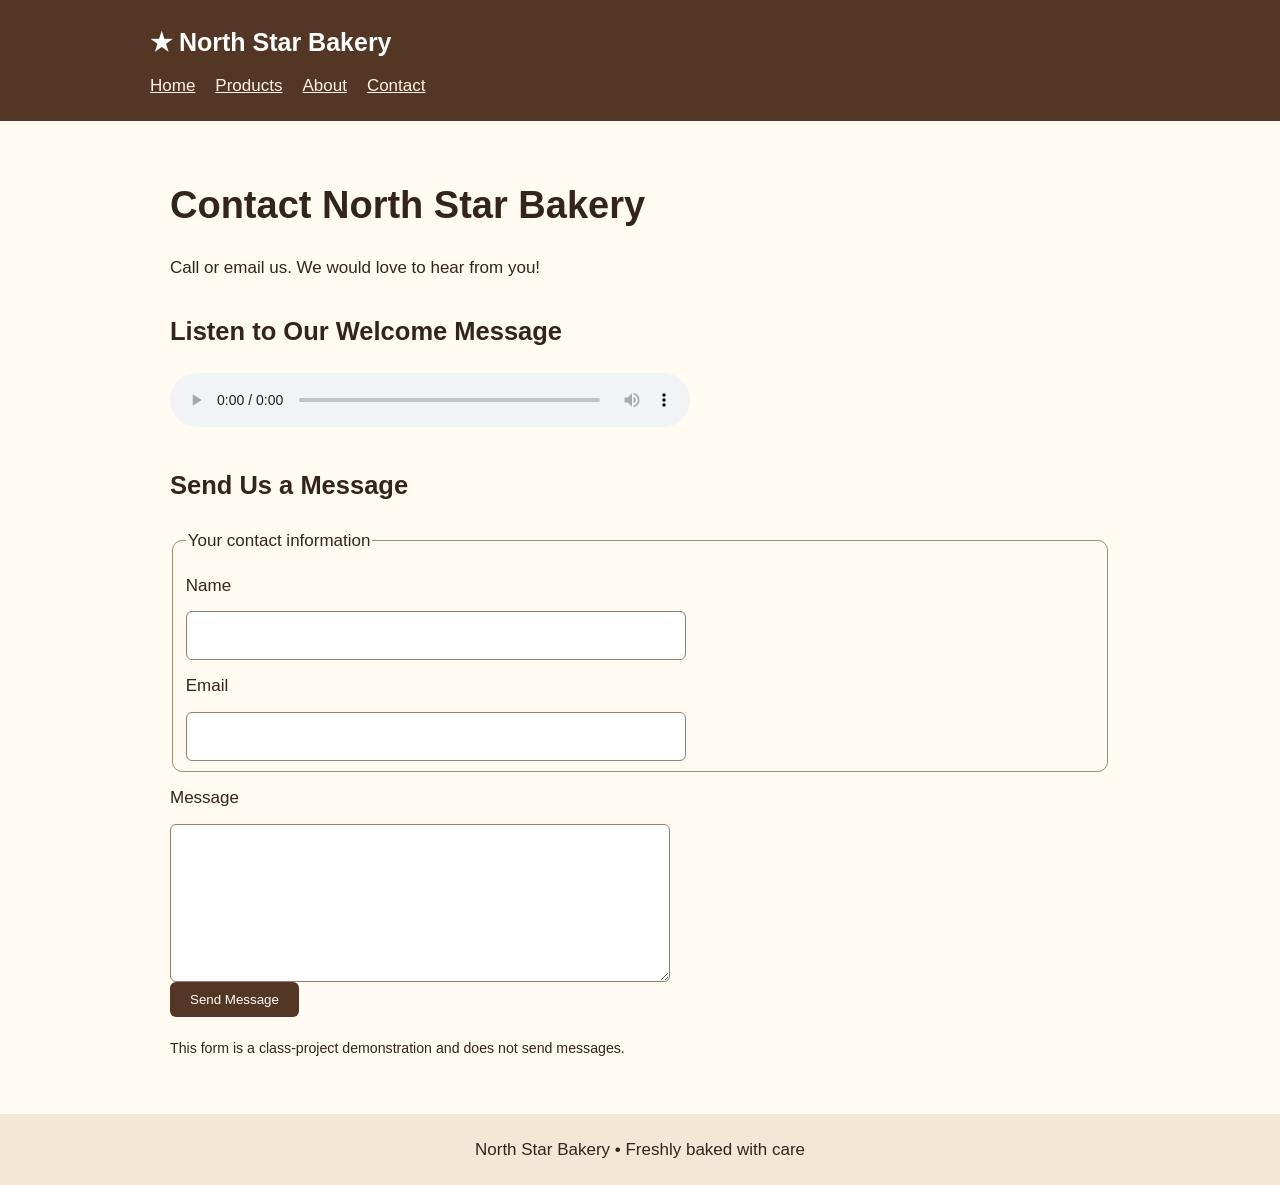
==== contact.html @ bcdcfab3 "North Star Bakery file" ====
<!DOCTYPE html>
<html lang="en">
<head><meta charset="UTF-8"><meta name="viewport" content="width=device-width, initial-scale=1"><title>Contact - North Star Bakery</title><link rel="stylesheet" href="style.css"></head>
<body><header><strong>★ North Star Bakery</strong><nav><a href="index.html">Home</a><a href="products.html">Products</a><a href="about.html">About</a><a href="contact.html">Contact</a></nav></header><main><h1>Contact North Star Bakery</h1><p>Call or email us. We would love to hear from you!</p><h2>Listen to Our Welcome Message</h2><audio controls preload="metadata"><source src="bakery.m4a" type="audio/mp4">Your browser does not support audio playback. Please contact us using the form below.</audio><h2>Send Us a Message</h2><form action="#" method="get" onsubmit="event.preventDefault(); alert('This is a demonstration form for a class project. No message was sent.');"><fieldset><legend>Your contact information</legend><label for="name">Name</label><input id="name" name="name" type="text" required minlength="2"><label for="email">Email</label><input id="email" name="email" type="email" required></fieldset><label for="message">Message</label><textarea id="message" name="message" rows="5" required minlength="10"></textarea><button type="submit">Send Message</button></form><p><small>This form is a class-project demonstration and does not send messages.</small></p></main><footer>North Star Bakery • Freshly baked with care</footer></body></html>
---- style.css ----
*{box-sizing:border-box}body{margin:0;background:#fffaf2;color:#34251c;font:17px/1.6 Arial,sans-serif}header{background:#543625;color:#fff;padding:22px max(20px,calc((100vw - 980px)/2))}header strong{font-size:25px}nav{display:flex;gap:20px;flex-wrap:wrap;margin-top:10px}nav a{color:#fff4dd}main{max-width:980px;margin:auto;padding:36px 20px}h1{font-size:38px;line-height:1.2}h2{margin-top:30px}a{color:#7c411c}a:hover{text-decoration:underline}img{max-width:100%;height:auto;border-radius:12px}.grid{display:grid;grid-template-columns:repeat(auto-fit,minmax(250px,1fr));gap:24px}.panel{background:#f4e7d5;padding:22px;border-radius:12px}figure{margin:16px 0}figcaption{font-size:14px;color:#655144}label{display:block;margin:12px 0}input,textarea{display:block;width:100%;max-width:500px;padding:10px;border:1px solid #927e6d;border-radius:6px;font:inherit}fieldset{border:1px solid #a98b6b;border-radius:10px}button{background:#543625;color:white;padding:10px 20px;border:0;border-radius:6px;cursor:pointer}audio{width:100%;max-width:520px}footer{padding:22px;text-align:center;background:#f4e7d5}@media(max-width:500px){h1{font-size:30px}}
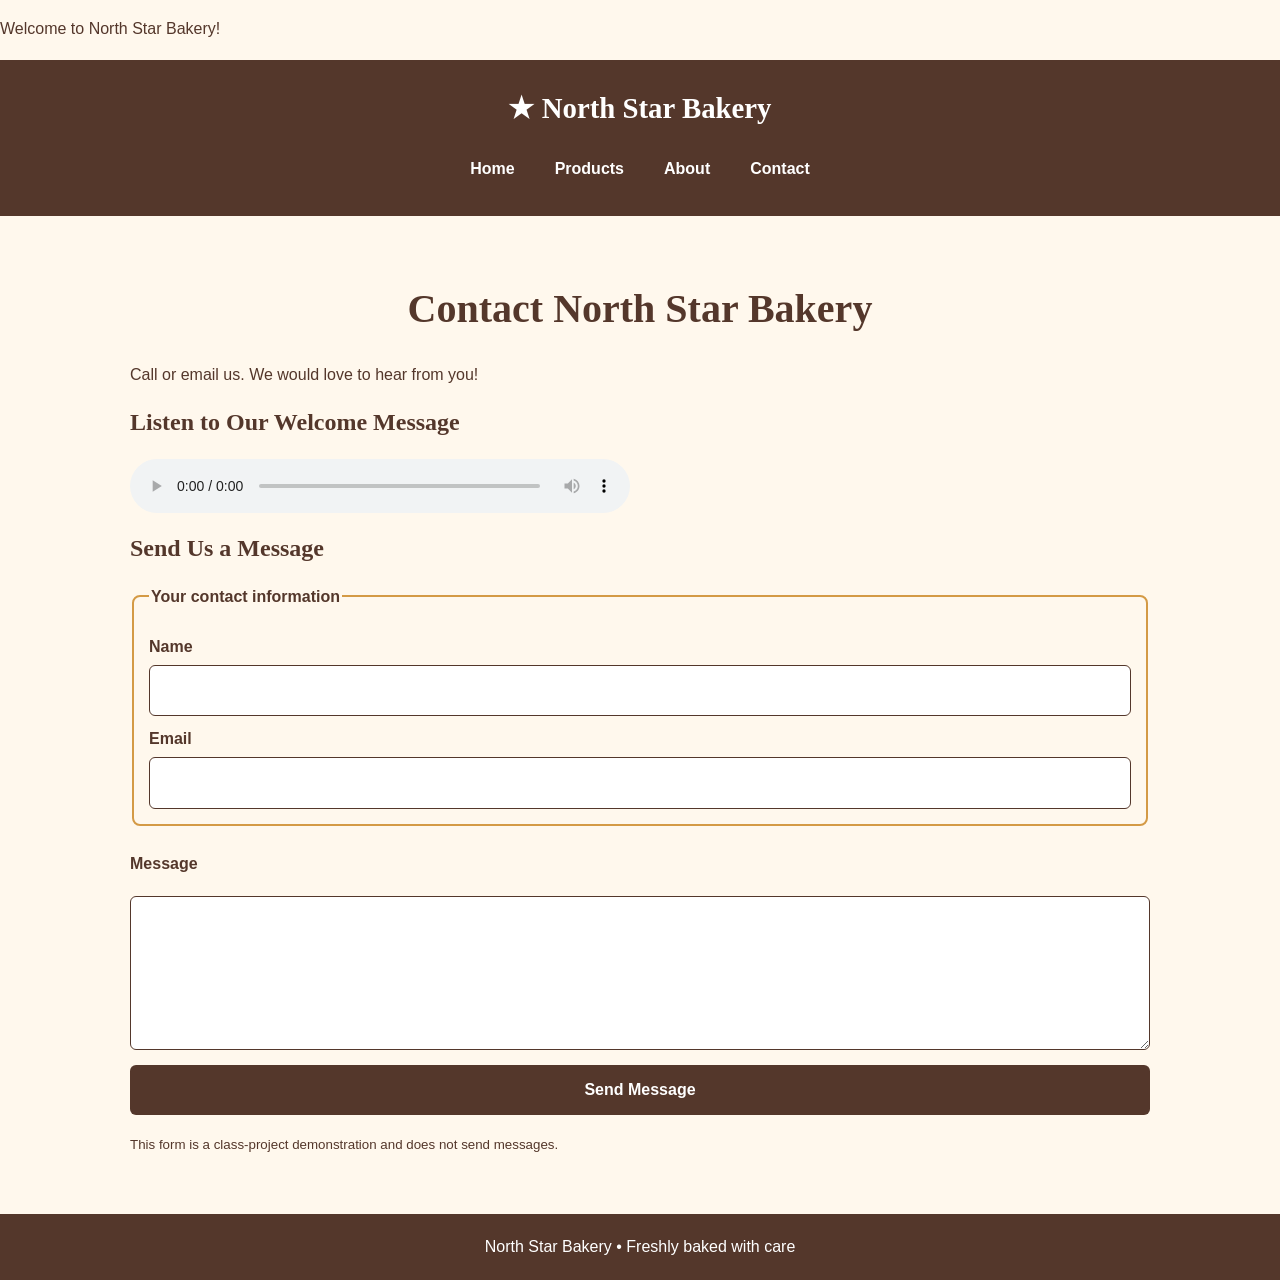
==== commit 4f19e31a: "Update contact.html" ====
--- a/contact.html
+++ b/contact.html
@@ -1,4 +1,5 @@
 <!DOCTYPE html>
 <html lang="en">
 <head><meta charset="UTF-8"><meta name="viewport" content="width=device-width, initial-scale=1"><title>Contact - North Star Bakery</title><link rel="stylesheet" href="style.css"></head>
-<body><header><strong>★ North Star Bakery</strong><nav><a href="index.html">Home</a><a href="products.html">Products</a><a href="about.html">About</a><a href="contact.html">Contact</a></nav></header><main><h1>Contact North Star Bakery</h1><p>Call or email us. We would love to hear from you!</p><h2>Listen to Our Welcome Message</h2><audio controls preload="metadata"><source src="bakery.m4a" type="audio/mp4">Your browser does not support audio playback. Please contact us using the form below.</audio><h2>Send Us a Message</h2><form action="#" method="get" onsubmit="event.preventDefault(); alert('This is a demonstration form for a class project. No message was sent.');"><fieldset><legend>Your contact information</legend><label for="name">Name</label><input id="name" name="name" type="text" required minlength="2"><label for="email">Email</label><input id="email" name="email" type="email" required></fieldset><label for="message">Message</label><textarea id="message" name="message" rows="5" required minlength="10"></textarea><button type="submit">Send Message</button></form><p><small>This form is a class-project demonstration and does not send messages.</small></p></main><footer>North Star Bakery • Freshly baked with care</footer></body></html>
+<script src="script.js"></script>
+  <body><header><strong>★ North Star Bakery</strong><nav><a href="index.html">Home</a><a href="products.html">Products</a><a href="about.html">About</a><a href="contact.html">Contact</a></nav></header><main><h1>Contact North Star Bakery</h1><p>Call or email us. We would love to hear from you!</p><h2>Listen to Our Welcome Message</h2><audio controls preload="metadata"><source src="bakery.m4a" type="audio/mp4">Your browser does not support audio playback. Please contact us using the form below.</audio><h2>Send Us a Message</h2><form action="#" method="get" onsubmit="event.preventDefault(); alert('This is a demonstration form for a class project. No message was sent.');"><fieldset><legend>Your contact information</legend><label for="name">Name</label><input id="name" name="name" type="text" required minlength="2"><label for="email">Email</label><input id="email" name="email" type="email" required></fieldset><label for="message">Message</label><textarea id="message" name="message" rows="5" required minlength="10"></textarea><button type="submit">Send Message</button></form><p><small>This form is a class-project demonstration and does not send messages.</small></p></main><footer>North Star Bakery • Freshly baked with care</footer></body></html>
--- a/style.css
+++ b/style.css
@@ -1 +1,374 @@
-*{box-sizing:border-box}body{margin:0;background:#fffaf2;color:#34251c;font:17px/1.6 Arial,sans-serif}header{background:#543625;color:#fff;padding:22px max(20px,calc((100vw - 980px)/2))}header strong{font-size:25px}nav{display:flex;gap:20px;flex-wrap:wrap;margin-top:10px}nav a{color:#fff4dd}main{max-width:980px;margin:auto;padding:36px 20px}h1{font-size:38px;line-height:1.2}h2{margin-top:30px}a{color:#7c411c}a:hover{text-decoration:underline}img{max-width:100%;height:auto;border-radius:12px}.grid{display:grid;grid-template-columns:repeat(auto-fit,minmax(250px,1fr));gap:24px}.panel{background:#f4e7d5;padding:22px;border-radius:12px}figure{margin:16px 0}figcaption{font-size:14px;color:#655144}label{display:block;margin:12px 0}input,textarea{display:block;width:100%;max-width:500px;padding:10px;border:1px solid #927e6d;border-radius:6px;font:inherit}fieldset{border:1px solid #a98b6b;border-radius:10px}button{background:#543625;color:white;padding:10px 20px;border:0;border-radius:6px;cursor:pointer}audio{width:100%;max-width:520px}footer{padding:22px;text-align:center;background:#f4e7d5}@media(max-width:500px){h1{font-size:30px}}+/* North Star Bakery - Touchstone 3 */
+
+/* Mobile-first design */
+
+:root {
+
+  --cream: #fff8ed;
+
+  --brown: #54372b;
+
+  --gold: #d49a45;
+
+  --white: #ffffff;
+
+}
+
+* {
+
+  box-sizing: border-box;
+
+}
+
+body {
+
+  margin: 0;
+
+  background: var(--cream);
+
+  color: var(--brown);
+
+  font-family: Arial, sans-serif;
+
+  font-size: 16px;
+
+  line-height: 1.6;
+
+}
+
+header {
+
+  background: var(--brown);
+
+  color: var(--white);
+
+  padding: 20px;
+
+  text-align: center;
+
+}
+
+header strong {
+
+  display: block;
+
+  font-family: Georgia, serif;
+
+  font-size: 1.8rem;
+
+  margin-bottom: 15px;
+
+}
+
+nav {
+
+  display: flex;
+
+  flex-direction: column;
+
+  align-items: center;
+
+  gap: 10px;
+
+}
+
+nav a {
+
+  color: var(--white);
+
+  text-decoration: none;
+
+  font-weight: bold;
+
+  padding: 10px 15px;
+
+  border-radius: 6px;
+
+}
+
+nav a:hover,
+
+nav a:focus-visible {
+
+  background: var(--gold);
+
+  color: var(--brown);
+
+}
+
+main {
+
+  width: 100%;
+
+  max-width: 1100px;
+
+  margin: 0 auto;
+
+  padding: 20px;
+
+}
+
+h1, h2, h3 {
+
+  font-family: Georgia, serif;
+
+  line-height: 1.3;
+
+}
+
+h1 {
+
+  font-size: 2rem;
+
+  text-align: center;
+
+}
+
+h2 {
+
+  font-size: 1.5rem;
+
+}
+
+p {
+
+  margin-bottom: 18px;
+
+}
+
+.panel,
+
+section {
+
+  background: var(--white);
+
+  padding: 20px;
+
+  margin-bottom: 20px;
+
+  border-radius: 10px;
+
+}
+
+.grid {
+
+  display: flex;
+
+  flex-direction: column;
+
+  gap: 20px;
+
+}
+
+.grid section {
+
+  flex: 1;
+
+  min-width: 0;
+
+}
+
+img,
+
+picture,
+
+video {
+
+  max-width: 100%;
+
+}
+
+img {
+
+  height: auto;
+
+  display: block;
+
+  border-radius: 8px;
+
+}
+
+figure {
+
+  margin: 20px 0;
+
+}
+
+figcaption {
+
+  margin-top: 10px;
+
+  text-align: center;
+
+  font-style: italic;
+
+}
+
+audio {
+
+  display: block;
+
+  width: 100%;
+
+  max-width: 500px;
+
+  margin: 20px 0;
+
+}
+
+form {
+
+  display: flex;
+
+  flex-direction: column;
+
+  gap: 15px;
+
+}
+
+fieldset {
+
+  border: 2px solid var(--gold);
+
+  border-radius: 8px;
+
+  padding: 15px;
+
+}
+
+legend {
+
+  font-weight: bold;
+
+}
+
+label {
+
+  display: block;
+
+  font-weight: bold;
+
+  margin-top: 10px;
+
+}
+
+input,
+
+textarea {
+
+  width: 100%;
+
+  padding: 12px;
+
+  margin-top: 5px;
+
+  border: 1px solid var(--brown);
+
+  border-radius: 6px;
+
+  font: inherit;
+
+}
+
+textarea {
+
+  min-height: 120px;
+
+}
+
+button {
+
+  background: var(--brown);
+
+  color: var(--white);
+
+  border: 0;
+
+  border-radius: 6px;
+
+  padding: 12px 20px;
+
+  font: inherit;
+
+  font-weight: bold;
+
+  cursor: pointer;
+
+}
+
+button:hover,
+
+button:focus-visible {
+
+  background: var(--gold);
+
+  color: var(--brown);
+
+}
+
+a {
+
+  color: #80501c;
+
+}
+
+footer {
+
+  background: var(--brown);
+
+  color: var(--white);
+
+  text-align: center;
+
+  padding: 20px;
+
+}
+
+/* Larger screens */
+
+@media (min-width: 768px) {
+
+  header {
+
+    padding: 25px;
+
+  }
+
+  nav {
+
+    flex-direction: row;
+
+    justify-content: center;
+
+    flex-wrap: wrap;
+
+  }
+
+  main {
+
+    padding: 40px;
+
+  }
+
+  .grid {
+
+    flex-direction: row;
+
+    align-items: stretch;
+
+  }
+
+  h1 {
+
+    font-size: 2.5rem;
+
+  }
+
+  .panel,
+
+  section {
+
+    padding: 30px;
+
+  }
+}
